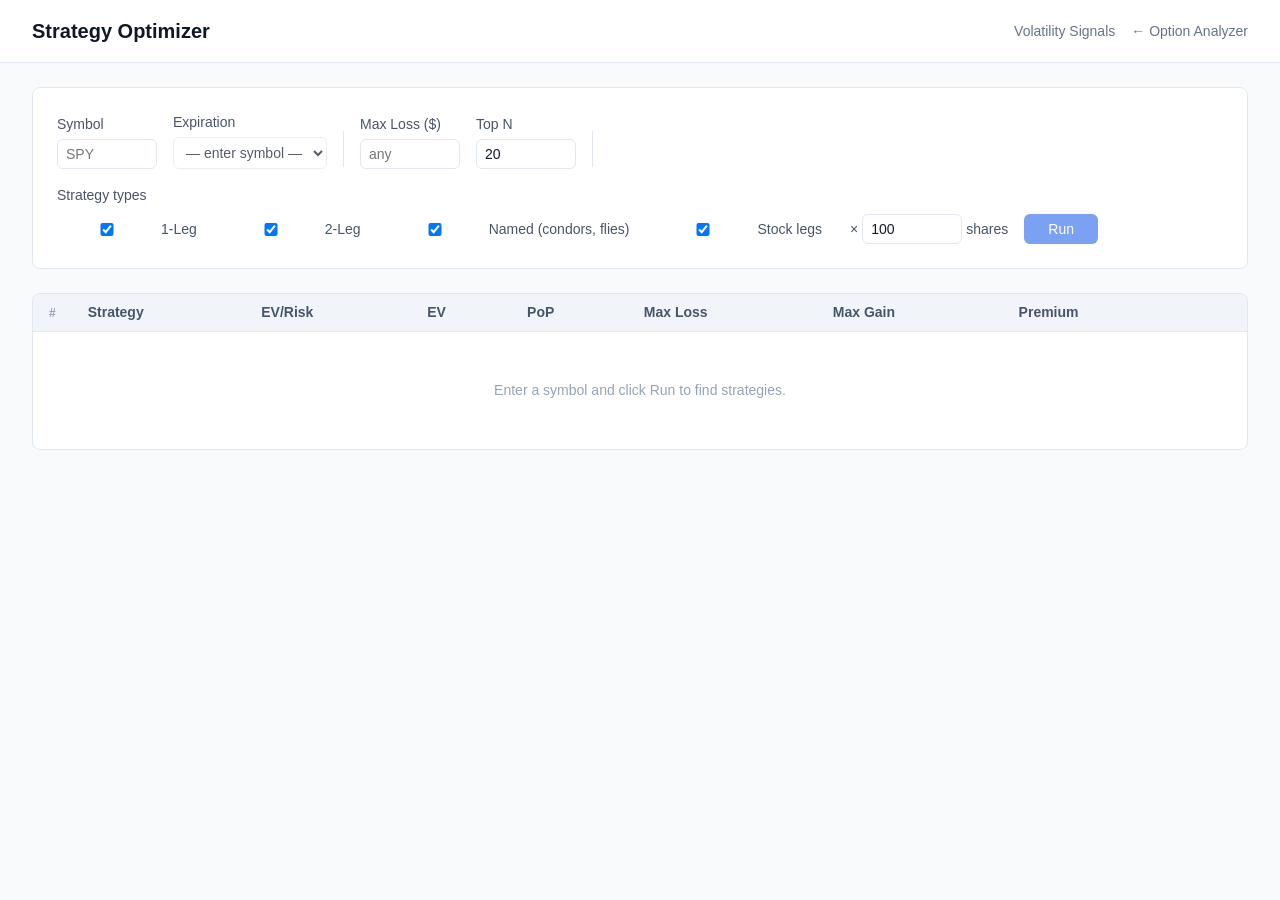
==== static/optimize.html @ b41e8566 "Add /optimize page with results table and chart side panel (option-ce8) New static/optimize.html: - " ====
<!DOCTYPE html>
<html lang="en">
<head>
    <meta charset="UTF-8">
    <link rel="icon" href="data:image/svg+xml,<svg xmlns='http://www.w3.org/2000/svg' viewBox='0 0 100 100'><text y='.9em' font-size='90'>Δ</text></svg>">
    <meta name="viewport" content="width=device-width, initial-scale=1.0">
    <title>Strategy Optimizer</title>
    <link rel="stylesheet" href="/static/css/theme.css">
    <style>
        /* ── Layout ── */
        body { margin: 0; font-family: var(--font-family); color: var(--color-text); background: var(--color-bg-secondary); }

        .page-header {
            display: flex; align-items: center; justify-content: space-between;
            padding: var(--space-md) var(--space-xl);
            background: var(--color-bg);
            border-bottom: var(--border-width) solid var(--color-border);
        }
        .page-header h1 { font-size: var(--font-size-xl); font-weight: var(--font-weight-semibold); margin: 0; }
        .nav-links { display: flex; gap: var(--space-md); }
        .nav-link { font-size: var(--font-size-sm); color: var(--color-secondary); text-decoration: none; }
        .nav-link:hover { color: var(--color-primary); }

        .content { max-width: 1600px; margin: 0 auto; padding: var(--space-lg) var(--space-xl); }

        /* ── Controls ── */
        .controls-card {
            background: var(--color-bg);
            border: var(--border-width) solid var(--color-border);
            border-radius: var(--border-radius-lg);
            padding: var(--space-lg);
            margin-bottom: var(--space-lg);
        }
        .controls-row { display: flex; align-items: flex-end; gap: var(--space-md); flex-wrap: wrap; }
        .field { display: flex; flex-direction: column; gap: var(--space-xs); }
        .field label { font-size: var(--font-size-sm); font-weight: var(--font-weight-medium); color: var(--color-text-secondary); }
        .field input, .field select {
            padding: 6px var(--space-sm);
            border: var(--border-width) solid var(--color-border);
            border-radius: var(--border-radius-md);
            font-size: var(--font-size-sm);
            background: var(--color-bg);
            color: var(--color-text);
            min-width: 100px;
        }
        .field input:focus, .field select:focus { outline: none; border-color: var(--color-primary); }
        .field input[type="number"] { width: 80px; }
        input[type="text"] { width: 80px; text-transform: uppercase; }

        .checkboxes { display: flex; gap: var(--space-lg); flex-wrap: wrap; align-items: center; padding-top: var(--space-xs); }
        .checkbox-label { display: flex; align-items: center; gap: var(--space-xs); font-size: var(--font-size-sm); cursor: pointer; user-select: none; }
        .checkbox-label input[type="checkbox"] { cursor: pointer; }

        .divider { width: 1px; height: 36px; background: var(--color-border); align-self: flex-end; margin-bottom: 2px; }

        .btn-run {
            padding: 7px var(--space-lg);
            background: var(--color-primary);
            color: #fff;
            border: none;
            border-radius: var(--border-radius-md);
            font-size: var(--font-size-sm);
            font-weight: var(--font-weight-medium);
            cursor: pointer;
            transition: var(--transition-fast);
            white-space: nowrap;
        }
        .btn-run:hover { background: var(--color-primary-hover); }
        .btn-run:disabled { opacity: 0.6; cursor: not-allowed; }

        /* ── Main two-column area ── */
        .main-area { display: flex; gap: var(--space-lg); align-items: flex-start; }
        .table-col { flex: 1 1 0; min-width: 0; transition: var(--transition-base); }
        .panel-col { flex: 0 0 400px; transition: var(--transition-base); display: none; }
        .panel-col.open { display: block; }

        /* ── Table ── */
        .table-wrap {
            background: var(--color-bg);
            border: var(--border-width) solid var(--color-border);
            border-radius: var(--border-radius-lg);
            overflow-x: auto;
        }
        table { width: 100%; border-collapse: collapse; font-size: var(--font-size-sm); }
        thead th {
            padding: var(--space-sm) var(--space-md);
            text-align: left;
            font-weight: var(--font-weight-semibold);
            color: var(--color-text-secondary);
            background: var(--color-bg-tertiary);
            border-bottom: var(--border-width) solid var(--color-border);
            white-space: nowrap;
        }
        tbody tr { cursor: pointer; transition: background var(--transition-fast); }
        tbody tr:hover { background: var(--color-bg-secondary); }
        tbody tr.selected { background: #eff6ff; }
        tbody tr + tr td { border-top: var(--border-width) solid var(--color-border); }
        td { padding: var(--space-sm) var(--space-md); white-space: nowrap; vertical-align: middle; }
        td.mono { font-family: var(--font-family-mono); }

        .rank-cell { color: var(--color-text-muted); font-size: var(--font-size-xs); width: 32px; }
        .desc-cell { font-weight: var(--font-weight-medium); max-width: 200px; overflow: hidden; text-overflow: ellipsis; }
        .positive { color: var(--color-success); }
        .negative { color: var(--color-error); }
        .warn-icon { color: var(--color-warning); margin-left: 4px; font-style: normal; cursor: help; }

        .btn-load {
            padding: 3px 10px;
            font-size: var(--font-size-xs);
            font-weight: var(--font-weight-medium);
            border: var(--border-width) solid var(--color-primary);
            border-radius: var(--border-radius-md);
            color: var(--color-primary);
            background: transparent;
            cursor: pointer;
            transition: var(--transition-fast);
        }
        .btn-load:hover { background: var(--color-primary); color: #fff; }

        .state-row td { text-align: center; padding: var(--space-2xl); color: var(--color-text-muted); }
        .spinner {
            display: inline-block; width: 16px; height: 16px;
            border: 2px solid var(--color-border);
            border-top-color: var(--color-primary);
            border-radius: 50%;
            animation: spin 0.7s linear infinite;
            vertical-align: middle; margin-right: var(--space-xs);
        }
        @keyframes spin { to { transform: rotate(360deg); } }

        /* ── Side panel ── */
        .side-panel {
            background: var(--color-bg);
            border: var(--border-width) solid var(--color-border);
            border-radius: var(--border-radius-lg);
            overflow: hidden;
        }
        .panel-header {
            display: flex; align-items: center; justify-content: space-between;
            padding: var(--space-md);
            border-bottom: var(--border-width) solid var(--color-border);
            background: var(--color-bg-tertiary);
        }
        .panel-title { font-weight: var(--font-weight-semibold); font-size: var(--font-size-sm); }
        .btn-close {
            background: none; border: none; cursor: pointer;
            font-size: var(--font-size-lg); color: var(--color-text-muted); line-height: 1;
            padding: 0 4px;
        }
        .btn-close:hover { color: var(--color-text); }

        .panel-metrics {
            display: grid; grid-template-columns: 1fr 1fr;
            gap: 1px; background: var(--color-border);
            border-bottom: var(--border-width) solid var(--color-border);
        }
        .metric-cell {
            background: var(--color-bg); padding: var(--space-sm) var(--space-md);
        }
        .metric-label { font-size: var(--font-size-xs); color: var(--color-text-muted); margin-bottom: 2px; }
        .metric-value { font-family: var(--font-family-mono); font-size: var(--font-size-sm); font-weight: var(--font-weight-semibold); }

        .panel-chart { padding: var(--space-md); min-height: 200px; display: flex; align-items: center; justify-content: center; }
        .panel-chart img { width: 100%; height: auto; border-radius: var(--border-radius-md); }
        .chart-loading { color: var(--color-text-muted); font-size: var(--font-size-sm); }

        /* ── Error banner ── */
        .error-banner {
            background: #fee2e2; color: #b91c1c;
            border: var(--border-width) solid #fca5a5;
            border-radius: var(--border-radius-md);
            padding: var(--space-sm) var(--space-md);
            font-size: var(--font-size-sm);
            margin-bottom: var(--space-md);
            display: none;
        }
    </style>
</head>
<body>

<div class="page-header">
    <h1>Strategy Optimizer</h1>
    <div class="nav-links">
        <a href="/signals" class="nav-link">Volatility Signals</a>
        <a href="/" class="nav-link">← Option Analyzer</a>
    </div>
</div>

<div class="content">

    <!-- Controls -->
    <div class="controls-card">
        <div class="controls-row">
            <div class="field">
                <label for="symbol-input">Symbol</label>
                <input type="text" id="symbol-input" placeholder="SPY" maxlength="10">
            </div>
            <div class="field">
                <label for="expiration-select">Expiration</label>
                <select id="expiration-select" disabled>
                    <option value="">— enter symbol —</option>
                </select>
            </div>
            <div class="divider"></div>
            <div class="field">
                <label for="max-loss-input">Max Loss ($)</label>
                <input type="number" id="max-loss-input" placeholder="any" min="0" step="50">
            </div>
            <div class="field">
                <label for="top-n-input">Top N</label>
                <input type="number" id="top-n-input" value="20" min="1" max="200">
            </div>
            <div class="divider"></div>
            <div class="field">
                <label>Strategy types</label>
                <div class="checkboxes">
                    <label class="checkbox-label"><input type="checkbox" id="cb-1leg" checked> 1-Leg</label>
                    <label class="checkbox-label"><input type="checkbox" id="cb-2leg" checked> 2-Leg</label>
                    <label class="checkbox-label"><input type="checkbox" id="cb-named" checked> Named (condors, flies)</label>
                    <label class="checkbox-label" id="stock-legs-label"><input type="checkbox" id="cb-stock" checked> Stock legs</label>
                    <div class="field" id="stock-qty-field" style="flex-direction:row; align-items:center; gap:var(--space-xs); margin-left:var(--space-xs);">
                        <label for="stock-qty-input" style="white-space:nowrap">× </label>
                        <input type="number" id="stock-qty-input" value="100" min="1" style="width:60px">
                        <label for="stock-qty-input" style="white-space:nowrap"> shares</label>
                    </div>
                </div>
            </div>
            <button class="btn-run" id="run-btn" disabled>Run</button>
        </div>
    </div>

    <div id="error-banner" class="error-banner"></div>

    <!-- Table + side panel -->
    <div class="main-area">
        <div class="table-col">
            <div class="table-wrap">
                <table>
                    <thead>
                        <tr>
                            <th class="rank-cell">#</th>
                            <th>Strategy</th>
                            <th>EV/Risk</th>
                            <th>EV</th>
                            <th>PoP</th>
                            <th>Max Loss</th>
                            <th>Max Gain</th>
                            <th>Premium</th>
                            <th></th>
                        </tr>
                    </thead>
                    <tbody id="results-tbody">
                        <tr class="state-row">
                            <td colspan="9">Enter a symbol and click Run to find strategies.</td>
                        </tr>
                    </tbody>
                </table>
            </div>
        </div>

        <div class="panel-col" id="panel-col">
            <div class="side-panel">
                <div class="panel-header">
                    <span class="panel-title" id="panel-title">—</span>
                    <button class="btn-close" id="panel-close" title="Close">×</button>
                </div>
                <div class="panel-metrics" id="panel-metrics"></div>
                <div class="panel-chart" id="panel-chart">
                    <span class="chart-loading">Select a row to view chart.</span>
                </div>
            </div>
        </div>
    </div>

</div>

<script>
(() => {
    // ── State ──────────────────────────────────────────────────────────────
    let selectedRank = null;
    let chartCache = {};  // rank → plot_url

    // ── DOM refs ───────────────────────────────────────────────────────────
    const symbolInput    = document.getElementById('symbol-input');
    const expirationSel  = document.getElementById('expiration-select');
    const maxLossInput   = document.getElementById('max-loss-input');
    const topNInput      = document.getElementById('top-n-input');
    const cb1leg         = document.getElementById('cb-1leg');
    const cb2leg         = document.getElementById('cb-2leg');
    const cbNamed        = document.getElementById('cb-named');
    const cbStock        = document.getElementById('cb-stock');
    const stockQtyInput  = document.getElementById('stock-qty-input');
    const stockQtyField  = document.getElementById('stock-qty-field');
    const runBtn         = document.getElementById('run-btn');
    const tbody          = document.getElementById('results-tbody');
    const errorBanner    = document.getElementById('error-banner');
    const panelCol       = document.getElementById('panel-col');
    const panelTitle     = document.getElementById('panel-title');
    const panelMetrics   = document.getElementById('panel-metrics');
    const panelChart     = document.getElementById('panel-chart');
    const panelClose     = document.getElementById('panel-close');

    // ── Helpers ────────────────────────────────────────────────────────────
    function showError(msg) {
        errorBanner.textContent = msg;
        errorBanner.style.display = 'block';
    }
    function clearError() { errorBanner.style.display = 'none'; }

    function fmt$(v) {
        if (v == null) return '—';
        const sign = v >= 0 ? '+' : '';
        return sign + '$' + Math.abs(v).toFixed(0);
    }
    function fmtPop(v) { return (v * 100).toFixed(0) + '%'; }
    function fmtRatio(v) { return v.toFixed(3); }
    function fmtPremium(v) {
        if (v == null) return '—';
        const abs = Math.abs(v).toFixed(0);
        return v >= 0 ? `+$${abs} cr` : `-$${abs} db`;
    }

    // ── Symbol lookup ──────────────────────────────────────────────────────
    async function lookupSymbol(symbol) {
        if (!symbol) return;
        expirationSel.disabled = true;
        expirationSel.innerHTML = '<option>Loading...</option>';
        runBtn.disabled = true;
        clearError();
        try {
            const res = await fetch(`/api/stocks/${encodeURIComponent(symbol)}`);
            if (!res.ok) {
                const err = await res.json().catch(() => ({}));
                showError(err.error || `Symbol '${symbol}' not found`);
                expirationSel.innerHTML = '<option value="">— not found —</option>';
                return;
            }
            const data = await res.json();
            const exps = data.available_expirations || [];
            if (exps.length === 0) {
                showError(`No option expirations available for ${symbol}`);
                expirationSel.innerHTML = '<option value="">— none —</option>';
                return;
            }
            expirationSel.innerHTML = exps.map(e => `<option value="${e}">${e}</option>`).join('');
            expirationSel.disabled = false;
            runBtn.disabled = false;
        } catch (e) {
            showError(e.message);
        }
    }

    symbolInput.addEventListener('blur', () => {
        const sym = symbolInput.value.trim().toUpperCase();
        if (sym) lookupSymbol(sym);
    });
    symbolInput.addEventListener('keydown', e => {
        if (e.key === 'Enter') symbolInput.blur();
    });

    // Show/hide stock qty when stock checkbox toggled
    cbStock.addEventListener('change', () => {
        stockQtyField.style.display = cbStock.checked ? '' : 'none';
    });

    // ── Run optimizer ──────────────────────────────────────────────────────
    runBtn.addEventListener('click', runOptimizer);

    async function runOptimizer() {
        clearError();
        const symbol = symbolInput.value.trim().toUpperCase();
        const expiration = expirationSel.value;
        if (!symbol || !expiration) { showError('Select a symbol and expiration first.'); return; }

        const maxLoss = maxLossInput.value ? parseFloat(maxLossInput.value) : null;
        const topN = parseInt(topNInput.value) || 20;

        const payload = {
            symbol,
            expiration,
            max_loss_limit: maxLoss,
            top_n: topN,
            include_1leg:          cb1leg.checked,
            include_2leg:          cb2leg.checked,
            include_named_multileg: cbNamed.checked,
            include_stock_legs:    cbStock.checked,
            stock_qty:             parseInt(stockQtyInput.value) || 100,
        };

        runBtn.disabled = true;
        runBtn.textContent = 'Running…';
        tbody.innerHTML = `<tr class="state-row"><td colspan="9"><span class="spinner"></span> Running Monte Carlo and ranking strategies…</td></tr>`;
        closePanel();
        chartCache = {};

        try {
            const res = await fetch('/api/optimize', {
                method: 'POST',
                headers: { 'Content-Type': 'application/json' },
                body: JSON.stringify(payload),
                credentials: 'include',
            });
            const data = await res.json();
            if (!res.ok) { showError(data.error || `Error ${res.status}`); setIdle(); return; }
            renderResults(data.results || []);
        } catch (e) {
            showError(e.message);
        } finally {
            setIdle();
        }
    }

    function setIdle() {
        runBtn.disabled = false;
        runBtn.textContent = 'Run';
    }

    // ── Render results table ───────────────────────────────────────────────
    function renderResults(results) {
        if (results.length === 0) {
            tbody.innerHTML = `<tr class="state-row"><td colspan="9">No strategies matched the constraints.</td></tr>`;
            return;
        }

        tbody.innerHTML = results.map(r => {
            const evClass    = r.ev    >= 0 ? 'positive' : 'negative';
            const lossClass  = r.max_loss != null && r.max_loss < 0 ? 'negative' : '';
            const gainClass  = r.max_gain != null && r.max_gain > 0 ? 'positive' : '';
            const warnIcon   = r.loss_unbounded ? `<em class="warn-icon" title="Theoretical loss is unbounded — estimate only">⚠</em>` : '';
            const premClass  = r.net_premium >= 0 ? 'positive' : 'negative';
            const maxLossStr = r.max_loss != null ? fmt$(r.max_loss) : '—';

            return `<tr data-rank="${r.rank}">
                <td class="rank-cell">${r.rank}</td>
                <td class="desc-cell" title="${r.description}">${r.description}</td>
                <td class="mono">${fmtRatio(r.ev_to_risk)}</td>
                <td class="mono ${evClass}">${fmt$(r.ev)}</td>
                <td class="mono">${fmtPop(r.pop)}</td>
                <td class="mono ${lossClass}">${maxLossStr}${warnIcon}</td>
                <td class="mono ${gainClass}">${r.max_gain != null ? fmt$(r.max_gain) : '—'}</td>
                <td class="mono ${premClass}">${fmtPremium(r.net_premium)}</td>
                <td><button class="btn-load" data-rank="${r.rank}">Load</button></td>
            </tr>`;
        }).join('');

        // Row click → open panel
        tbody.querySelectorAll('tr[data-rank]').forEach(tr => {
            tr.addEventListener('click', e => {
                if (e.target.classList.contains('btn-load')) return;
                selectRow(parseInt(tr.dataset.rank));
            });
        });

        // Load button
        tbody.querySelectorAll('.btn-load').forEach(btn => {
            btn.addEventListener('click', e => {
                e.stopPropagation();
                loadStrategy(parseInt(btn.dataset.rank));
            });
        });
    }

    // ── Side panel ─────────────────────────────────────────────────────────
    function selectRow(rank) {
        selectedRank = rank;

        // Highlight row
        tbody.querySelectorAll('tr').forEach(tr => tr.classList.remove('selected'));
        const tr = tbody.querySelector(`tr[data-rank="${rank}"]`);
        if (tr) tr.classList.add('selected');

        // Open panel
        panelCol.classList.add('open');

        // Set title from description cell
        const desc = tr ? tr.querySelector('.desc-cell')?.title || tr.querySelector('.desc-cell')?.textContent : `Strategy #${rank}`;
        panelTitle.textContent = desc;

        // Metrics from row cells
        const cells = tr ? tr.querySelectorAll('td') : [];
        // cells: 0=#, 1=desc, 2=ev/risk, 3=ev, 4=pop, 5=maxloss, 6=maxgain, 7=prem, 8=load
        if (cells.length >= 8) {
            panelMetrics.innerHTML = [
                { label: 'EV / Risk', val: cells[2].textContent },
                { label: 'Expected Value', val: cells[3].textContent },
                { label: 'Prob. of Profit', val: cells[4].textContent },
                { label: 'Max Loss', val: cells[5].textContent },
                { label: 'Max Gain', val: cells[6].textContent },
                { label: 'Premium', val: cells[7].textContent },
            ].map(m => `<div class="metric-cell"><div class="metric-label">${m.label}</div><div class="metric-value">${m.val}</div></div>`).join('');
        }

        loadChart(rank);
    }

    async function loadChart(rank) {
        if (chartCache[rank]) {
            showChart(chartCache[rank]);
            return;
        }
        panelChart.innerHTML = `<span class="chart-loading"><span class="spinner"></span> Generating chart…</span>`;
        try {
            const res = await fetch(`/api/optimize/chart/${rank}`, { credentials: 'include' });
            const data = await res.json();
            if (!res.ok) { panelChart.innerHTML = `<span class="chart-loading">Chart unavailable.</span>`; return; }
            chartCache[rank] = data.plot_url;
            showChart(data.plot_url);
        } catch (e) {
            panelChart.innerHTML = `<span class="chart-loading">Failed to load chart.</span>`;
        }
    }

    function showChart(url) {
        panelChart.innerHTML = `<img src="/${url}" alt="P&amp;L chart" loading="lazy">`;
    }

    function closePanel() {
        panelCol.classList.remove('open');
        tbody.querySelectorAll('tr').forEach(tr => tr.classList.remove('selected'));
        selectedRank = null;
    }
    panelClose.addEventListener('click', closePanel);

    // ── Load strategy into builder ─────────────────────────────────────────
    async function loadStrategy(rank) {
        try {
            const res = await fetch(`/api/optimize/load/${rank}`, {
                method: 'POST',
                credentials: 'include',
            });
            const data = await res.json();
            if (!res.ok) { showError(data.error || 'Failed to load strategy'); return; }
            window.location.href = data.redirect || '/';
        } catch (e) {
            showError(e.message);
        }
    }

    // ── Pre-fill symbol from query string ──────────────────────────────────
    const params = new URLSearchParams(window.location.search);
    const qs = params.get('symbol');
    if (qs) {
        symbolInput.value = qs.toUpperCase();
        lookupSymbol(qs.toUpperCase());
    }
})();
</script>
</body>
</html>
---- static/css/theme.css ----
/**
 * Design Tokens
 * Colors, spacing, typography, and other design primitives
 */

:root {
    /* Colors */
    --color-primary: #2563eb;
    --color-primary-hover: #1d4ed8;
    --color-secondary: #64748b;
    --color-secondary-hover: #475569;

    --color-success: #16a34a;
    --color-error: #dc2626;
    --color-warning: #ea580c;

    --color-bg: #ffffff;
    --color-bg-secondary: #f8fafc;
    --color-bg-tertiary: #f1f5f9;

    --color-text: #0f172a;
    --color-text-secondary: #475569;
    --color-text-muted: #94a3b8;

    --color-border: #e2e8f0;
    --color-border-hover: #cbd5e1;

    /* Spacing */
    --space-xs: 0.25rem;
    --space-sm: 0.5rem;
    --space-md: 1rem;
    --space-lg: 1.5rem;
    --space-xl: 2rem;
    --space-2xl: 3rem;

    /* Typography */
    --font-family: -apple-system, BlinkMacSystemFont, 'Segoe UI', Roboto, 'Helvetica Neue', Arial, sans-serif;
    --font-family-mono: 'Courier New', Courier, monospace;

    --font-size-xs: 0.75rem;
    --font-size-sm: 0.875rem;
    --font-size-base: 1rem;
    --font-size-lg: 1.125rem;
    --font-size-xl: 1.25rem;
    --font-size-2xl: 1.5rem;

    --font-weight-normal: 400;
    --font-weight-medium: 500;
    --font-weight-semibold: 600;
    --font-weight-bold: 700;

    --line-height-tight: 1.25;
    --line-height-normal: 1.5;
    --line-height-relaxed: 1.75;

    /* Borders */
    --border-radius-sm: 0.25rem;
    --border-radius-md: 0.375rem;
    --border-radius-lg: 0.5rem;

    --border-width: 1px;
    --border-width-thick: 2px;

    /* Shadows */
    --shadow-sm: 0 1px 2px 0 rgba(0, 0, 0, 0.05);
    --shadow-md: 0 4px 6px -1px rgba(0, 0, 0, 0.1);
    --shadow-lg: 0 10px 15px -3px rgba(0, 0, 0, 0.1);

    /* Transitions */
    --transition-fast: 150ms ease-in-out;
    --transition-base: 200ms ease-in-out;
    --transition-slow: 300ms ease-in-out;

    /* Z-index layers */
    --z-base: 1;
    --z-dropdown: 100;
    --z-overlay: 900;
    --z-modal: 1000;
}

/* Base Reset */
* {
    box-sizing: border-box;
    margin: 0;
    padding: 0;
}

html {
    font-size: 16px;
}

body {
    font-family: var(--font-family);
    font-size: var(--font-size-base);
    line-height: var(--line-height-normal);
    color: var(--color-text);
    background-color: var(--color-bg-secondary);
    -webkit-font-smoothing: antialiased;
    -moz-osx-font-smoothing: grayscale;
}

/* Utility Classes */
.hidden {
    display: none !important;
}

.text-success {
    color: var(--color-success);
}

.text-error {
    color: var(--color-error);
}

.text-muted {
    color: var(--color-text-muted);
}

.mono {
    font-family: var(--font-family-mono);
}
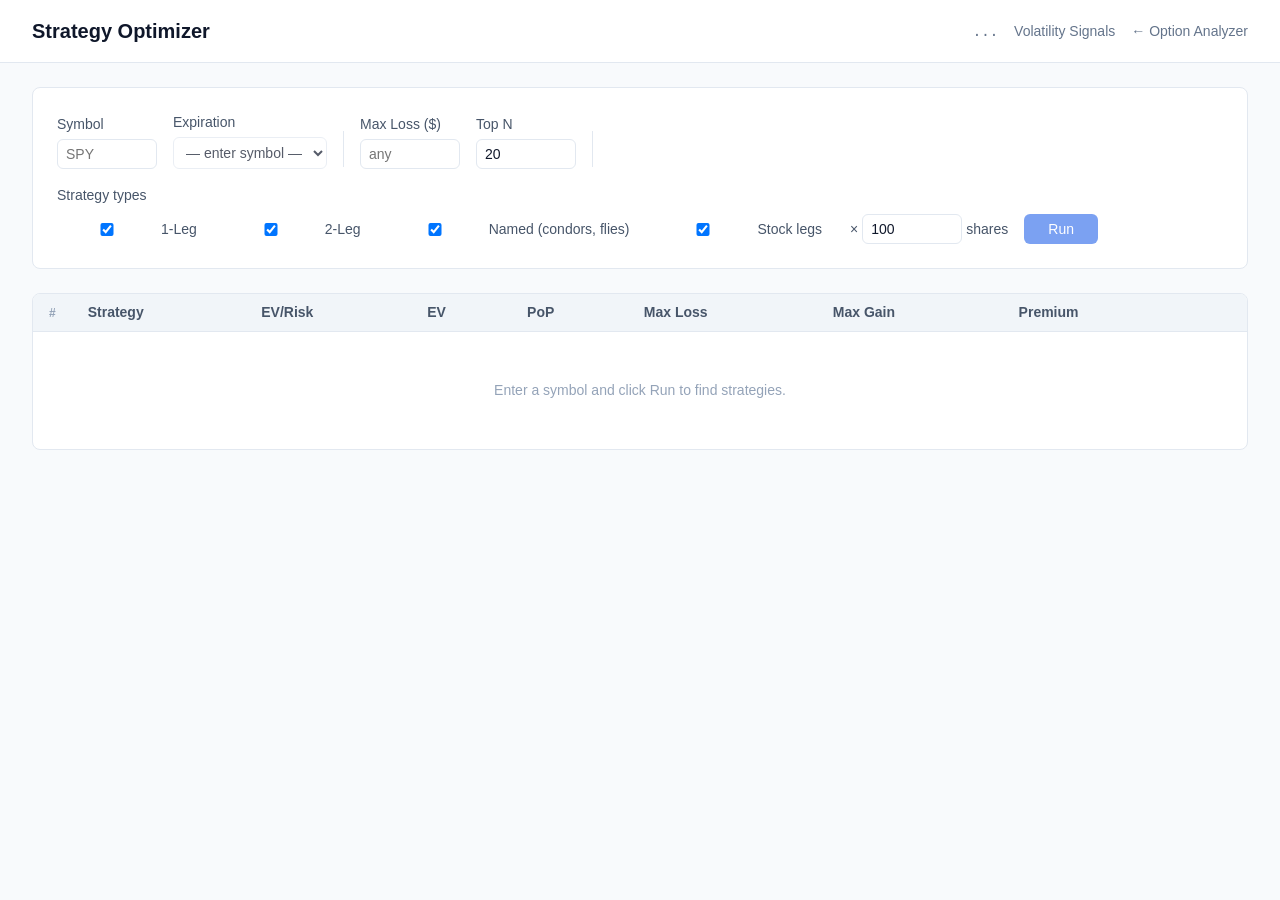
==== commit 9c669ff6: "Add git commit hash to /health endpoint and display in frontend" ====
--- a/static/optimize.html
+++ b/static/optimize.html
@@ -160,6 +160,18 @@
         .metric-label { font-size: var(--font-size-xs); color: var(--color-text-muted); margin-bottom: 2px; }
         .metric-value { font-family: var(--font-family-mono); font-size: var(--font-size-sm); font-weight: var(--font-weight-semibold); }
 
+        .panel-legs {
+            padding: var(--space-sm) var(--space-md);
+            border-bottom: var(--border-width) solid var(--color-border);
+            background: var(--color-bg-secondary);
+        }
+        .leg-row {
+            font-family: var(--font-family-mono);
+            font-size: var(--font-size-xs);
+            color: var(--color-text);
+            padding: 2px 0;
+        }
+
         .panel-chart { padding: var(--space-md); min-height: 200px; display: flex; align-items: center; justify-content: center; }
         .panel-chart img { width: 100%; height: auto; border-radius: var(--border-radius-md); }
         .chart-loading { color: var(--color-text-muted); font-size: var(--font-size-sm); }
@@ -181,6 +193,7 @@
 <div class="page-header">
     <h1>Strategy Optimizer</h1>
     <div class="nav-links">
+        <span id="version-display" style="color:var(--color-secondary);font-family:monospace;font-size:var(--font-size-sm);">...</span>
         <a href="/signals" class="nav-link">Volatility Signals</a>
         <a href="/" class="nav-link">← Option Analyzer</a>
     </div>
@@ -264,6 +277,7 @@
                     <span class="panel-title" id="panel-title">—</span>
                     <button class="btn-close" id="panel-close" title="Close">×</button>
                 </div>
+                <div id="panel-legs"></div>
                 <div class="panel-metrics" id="panel-metrics"></div>
                 <div class="panel-chart" id="panel-chart">
                     <span class="chart-loading">Select a row to view chart.</span>
@@ -278,7 +292,8 @@
 (() => {
     // ── State ──────────────────────────────────────────────────────────────
     let selectedRank = null;
-    let chartCache = {};  // rank → plot_url
+    let chartCache = {};   // rank → plot_url
+    let rowData    = {};   // rank → full result object (includes legs)
 
     // ── DOM refs ───────────────────────────────────────────────────────────
     const symbolInput    = document.getElementById('symbol-input');
@@ -296,6 +311,7 @@
     const errorBanner    = document.getElementById('error-banner');
     const panelCol       = document.getElementById('panel-col');
     const panelTitle     = document.getElementById('panel-title');
+    const panelLegs      = document.getElementById('panel-legs');
     const panelMetrics   = document.getElementById('panel-metrics');
     const panelChart     = document.getElementById('panel-chart');
     const panelClose     = document.getElementById('panel-close');
@@ -363,6 +379,26 @@
         stockQtyField.style.display = cbStock.checked ? '' : 'none';
     });
 
+    // ── SSE reader ─────────────────────────────────────────────────────────
+    async function* readSSE(response) {
+        const reader = response.body.getReader();
+        const decoder = new TextDecoder();
+        let buffer = '';
+        while (true) {
+            const { done, value } = await reader.read();
+            if (done) break;
+            buffer += decoder.decode(value, { stream: true });
+            // SSE events are separated by double newline
+            const parts = buffer.split('\n\n');
+            buffer = parts.pop() ?? '';
+            for (const part of parts) {
+                const line = part.split('\n').find(l => l.startsWith('data: '));
+                if (!line) continue;
+                try { yield JSON.parse(line.slice(6)); } catch { /* skip malformed */ }
+            }
+        }
+    }
+
     // ── Run optimizer ──────────────────────────────────────────────────────
     runBtn.addEventListener('click', runOptimizer);
 
@@ -372,39 +408,54 @@
         const expiration = expirationSel.value;
         if (!symbol || !expiration) { showError('Select a symbol and expiration first.'); return; }
 
-        const maxLoss = maxLossInput.value ? parseFloat(maxLossInput.value) : null;
-        const topN = parseInt(topNInput.value) || 20;
-
         const payload = {
             symbol,
             expiration,
-            max_loss_limit: maxLoss,
-            top_n: topN,
-            include_1leg:          cb1leg.checked,
-            include_2leg:          cb2leg.checked,
+            max_loss_limit: maxLossInput.value ? parseFloat(maxLossInput.value) : null,
+            top_n: parseInt(topNInput.value) || 20,
+            include_1leg:           cb1leg.checked,
+            include_2leg:           cb2leg.checked,
             include_named_multileg: cbNamed.checked,
-            include_stock_legs:    cbStock.checked,
-            stock_qty:             parseInt(stockQtyInput.value) || 100,
+            include_stock_legs:     cbStock.checked,
+            stock_qty:              parseInt(stockQtyInput.value) || 100,
         };
 
         runBtn.disabled = true;
         runBtn.textContent = 'Running…';
-        tbody.innerHTML = `<tr class="state-row"><td colspan="9"><span class="spinner"></span> Running Monte Carlo and ranking strategies…</td></tr>`;
+        tbody.innerHTML = `<tr class="state-row"><td colspan="9"><span class="spinner"></span> <span id="progress-label">Starting…</span></td></tr>`;
         closePanel();
         chartCache = {};
+        rowData    = {};
 
         try {
-            const res = await fetch('/api/optimize', {
+            const res = await fetch('/api/optimize/stream', {
                 method: 'POST',
                 headers: { 'Content-Type': 'application/json' },
                 body: JSON.stringify(payload),
                 credentials: 'include',
             });
-            const data = await res.json();
-            if (!res.ok) { showError(data.error || `Error ${res.status}`); setIdle(); return; }
-            renderResults(data.results || []);
+
+            if (!res.ok) {
+                const err = await res.json().catch(() => ({}));
+                showError(err.error || `Error ${res.status}`);
+                tbody.innerHTML = `<tr class="state-row"><td colspan="9">No results.</td></tr>`;
+                return;
+            }
+
+            for await (const event of readSSE(res)) {
+                if (event.type === 'progress') {
+                    const label = document.getElementById('progress-label');
+                    if (label) label.textContent = event.payload.message || String(event.payload);
+                } else if (event.type === 'results') {
+                    renderResults(event.payload.results || []);
+                } else if (event.type === 'error') {
+                    showError(event.payload.message || String(event.payload));
+                    tbody.innerHTML = `<tr class="state-row"><td colspan="9">No results.</td></tr>`;
+                }
+            }
         } catch (e) {
             showError(e.message);
+            tbody.innerHTML = `<tr class="state-row"><td colspan="9">No results.</td></tr>`;
         } finally {
             setIdle();
         }
@@ -421,6 +472,10 @@
             tbody.innerHTML = `<tr class="state-row"><td colspan="9">No strategies matched the constraints.</td></tr>`;
             return;
         }
+
+        // Store full row data (including legs) for the side panel
+        rowData = {};
+        results.forEach(r => { rowData[r.rank] = r; });
 
         tbody.innerHTML = results.map(r => {
             const evClass    = r.ev    >= 0 ? 'positive' : 'negative';
@@ -476,6 +531,13 @@
         const desc = tr ? tr.querySelector('.desc-cell')?.title || tr.querySelector('.desc-cell')?.textContent : `Strategy #${rank}`;
         panelTitle.textContent = desc;
 
+        // Legs from stored row data
+        const rd = rowData[rank] || {};
+        const legs = rd.legs || [];
+        panelLegs.innerHTML = legs.length > 0
+            ? legs.map(l => `<div class="leg-row">${l}</div>`).join('')
+            : '';
+
         // Metrics from row cells
         const cells = tr ? tr.querySelectorAll('td') : [];
         // cells: 0=#, 1=desc, 2=ev/risk, 3=ev, 4=pop, 5=maxloss, 6=maxgain, 7=prem, 8=load
@@ -517,6 +579,7 @@
     function closePanel() {
         panelCol.classList.remove('open');
         tbody.querySelectorAll('tr').forEach(tr => tr.classList.remove('selected'));
+        panelLegs.innerHTML = '';
         selectedRank = null;
     }
     panelClose.addEventListener('click', closePanel);
@@ -543,6 +606,17 @@
         symbolInput.value = qs.toUpperCase();
         lookupSymbol(qs.toUpperCase());
     }
+
+    // Fetch and display version info
+    fetch('/health')
+        .then(res => res.json())
+        .then(data => {
+            const el = document.getElementById('version-display');
+            if (el && data.commit) {
+                el.textContent = data.version + ' @ ' + data.commit;
+            }
+        })
+        .catch(err => console.error('Failed to fetch version:', err));
 })();
 </script>
 </body>
